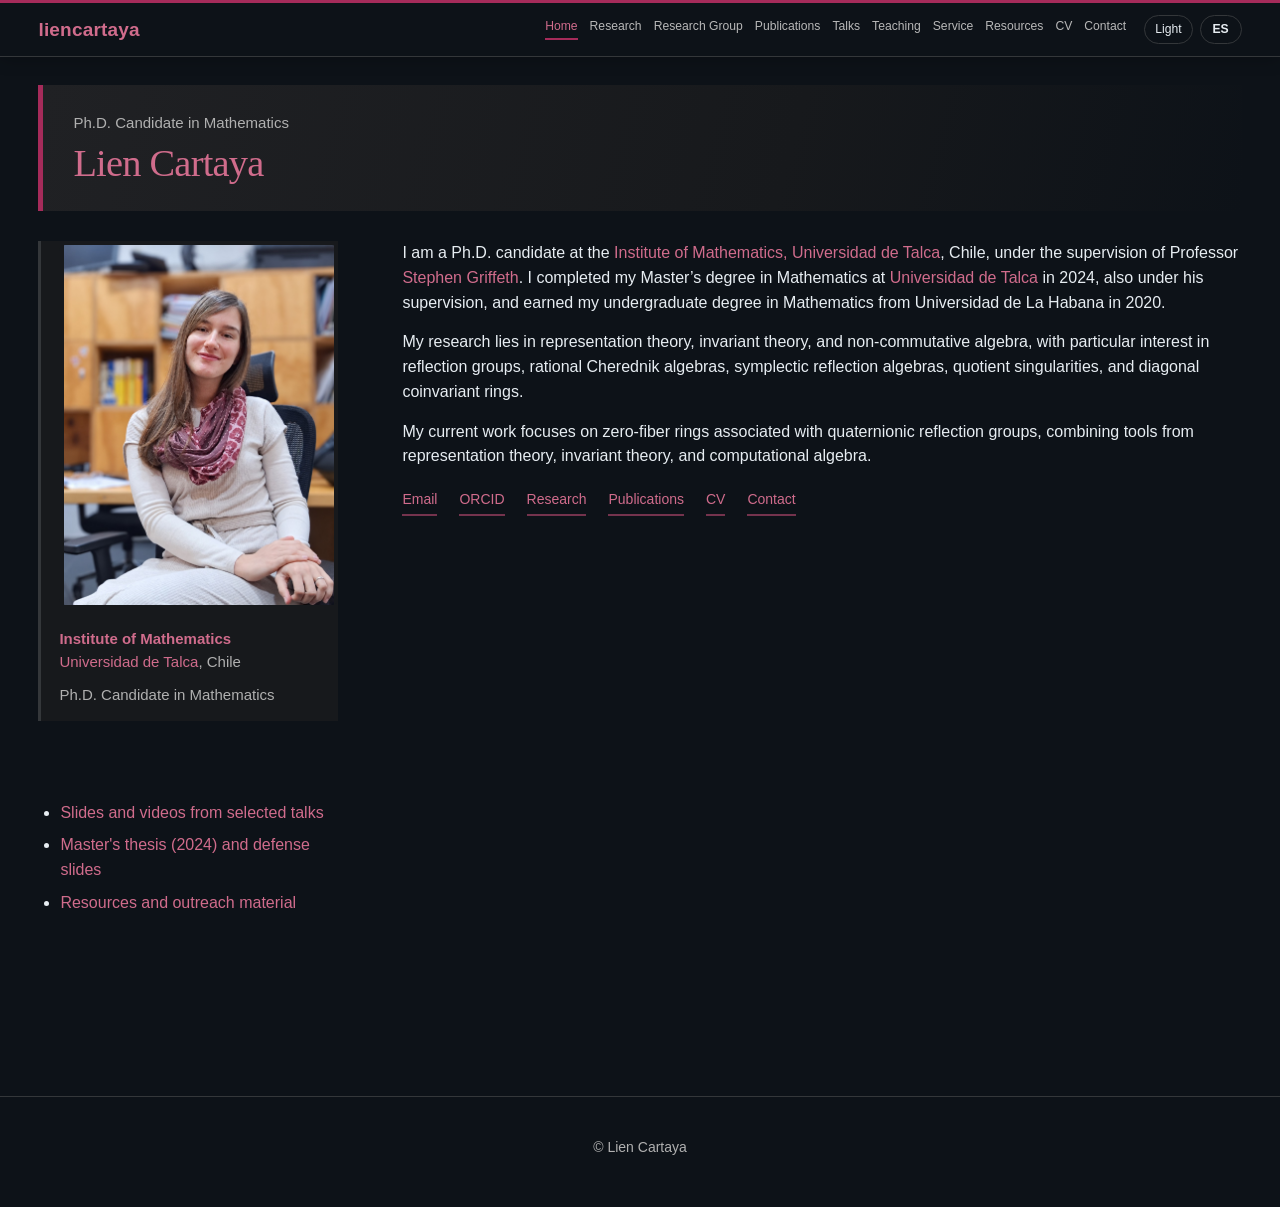
==== index.html @ aea5f47a "Fix Contact header image and neutralize teal accents" ====
<!DOCTYPE html>
<html lang="en" data-theme="dark">
<head>
  <meta charset="UTF-8">
  <meta name="viewport" content="width=device-width, initial-scale=1.0">

  <title>liencartaya</title>

  <meta name="description" content="Personal academic website of Lien Cartaya.">
  <meta name="author" content="Lien Cartaya">
  <meta name="robots" content="index, follow">

  <link rel="canonical" href="https://liencartaya.github.io/">
  <link rel="stylesheet" href="style.css?v=31">
  <link rel="icon" type="image/png" href="assets/favicon-flower.png?v=3">
  <link rel="shortcut icon" type="image/png" href="assets/favicon-flower.png?v=3">
</head>

<body>

<header class="site-header">
  <div class="container topbar">
    <a class="site-name" href="index.html">liencartaya</a>

    <nav class="nav" aria-label="Main navigation">
      <a class="active" href="index.html">Home</a>
      <a href="research.html">Research</a>
      <a href="research-group.html">Research Group</a>
      <a href="publications.html">Publications</a>
      <a href="talks.html">Talks</a>
      <a href="teaching.html">Teaching</a>
      <a href="service.html">Service</a>
      <a href="resources.html">Resources</a>
      <a href="cv.html">CV</a>
      <a href="contact.html">Contact</a>
    </nav>
    <div class="site-controls" aria-label="Site preferences">
      <button class="site-control" type="button" data-theme-toggle>Light</button>
      <button class="site-control language-toggle" type="button" data-language-toggle aria-label="Switch language to Spanish">ES</button>
    </div>
  </div>
</header>

<main class="container page">

  <section class="page-hero home-hero home-hero-title">
    

    <div class="home-hero-text">
      <p>Ph.D. Candidate in Mathematics</p>
      <h1>Lien Cartaya</h1>
    </div>
  </section>

  <section class="home-grid">

    <aside class="home-card">

      <div class="home-photo-carousel" aria-label="Photo gallery">
        <img src="assets/home/lien-office-portrait.jpg" alt="Lien seated in her office, with the background softly out of focus" loading="lazy" decoding="async">
        <img src="assets/home/home-photo-2.jpg" alt="Lien Cartaya photo 2" loading="lazy" decoding="async">
        <img src="assets/home/home-photo-3.jpg" alt="Lien Cartaya photo 3" loading="lazy" decoding="async">
      </div>

      <p>
        <strong><a href="https://inst-mat.utalca.cl/">Institute of Mathematics</a></strong><br>
        <a href="https://inst-mat.utalca.cl/">Universidad de Talca</a>, Chile
      </p>

      <p>
        Ph.D. Candidate in Mathematics
      </p>

    </aside>

   <section class="home-text">
  <p>
    I am a Ph.D. candidate at the <a href="https://inst-mat.utalca.cl/">Institute of Mathematics, Universidad de Talca</a>, Chile,
    under the supervision of Professor <a href="http://mail-inst-mat.utalca.cl/~sgriffeth/">Stephen Griffeth</a>. I completed my Master’s degree
    in Mathematics at <a href="https://inst-mat.utalca.cl/">Universidad de Talca</a> in 2024, also under his supervision, and earned
    my undergraduate degree in Mathematics from Universidad de La Habana in 2020.
  </p>

  <p>
    My research lies in representation theory, invariant theory, and non-commutative algebra,
    with particular interest in reflection groups, rational Cherednik algebras, symplectic
    reflection algebras, quotient singularities, and diagonal coinvariant rings.
  </p>

  <p>
    My current work focuses on zero-fiber rings associated with quaternionic reflection groups,
    combining tools from representation theory, invariant theory, and computational algebra.
  </p>

  <div class="home-links">
    <a href="mailto:liencartaya98@gmail.com">Email</a>
    <a href="https://orcid.org/0009-0000-2463-978X">ORCID</a>
    <a href="research.html">Research</a>
    <a href="publications.html">Publications</a>
    <a href="assets/cv-lien-cartaya.pdf">CV</a>
    <a href="contact.html">Contact</a>
  </div>
</section>

  <section class="section narrow">

    <ul class="link-list">
      <li><a href="talks.html">Slides and videos from selected talks</a></li>
      <li><a href="publications.html#thesis">Master's thesis (2024) and defense slides</a></li>
      <li><a href="resources.html">Resources and outreach material</a></li>
    </ul>
  </section>

</main>

<footer class="footer">
  <div class="container">
    <p>© Lien Cartaya</p>
  </div>
</footer>

  <script src="site-settings.js?v=2" defer></script>
</body>
</html>
---- style.css ----
:root {
  --bg: #ffffff;
  --text: #202124;
  --muted: #5f6368;
  --accent: #a52b5a;
  --accent-dark: #842044;
  --line: #dadce0;
  --soft: #f3f3f3;
}

* {
  box-sizing: border-box;
}

html {
  scroll-behavior: smooth;
}

body {
  margin: 0;
  font-family: Arial, Helvetica, sans-serif;
  color: var(--text);
  background: var(--bg);
  line-height: 1.65;
  font-size: 16px;
}

.container {
  width: min(1040px, 92%);
  margin: 0 auto;
}

a {
  color: var(--accent-dark);
  text-decoration: none;
}

a:hover {
  text-decoration: underline;
}

/* Top navigation */

.site-header {
  background: #ffffff;
  border-bottom: 1px solid var(--line);
  padding: 12px 0;
  position: sticky;
  top: 0;
  z-index: 1000;
}

.topbar {
  display: flex;
  justify-content: space-between;
  align-items: center;
  gap: 24px;
}

.site-name {
  color: var(--text);
  font-size: 19px;
  font-weight: 500;
  letter-spacing: 0.01em;
  white-space: nowrap;
}

.site-name:hover {
  color: var(--accent-dark);
  text-decoration: none;
}

.nav {
  display: flex;
  flex-wrap: wrap;
  justify-content: flex-end;
  gap: 6px 14px;
}

.nav a {
  font-size: 11.5px;
  color: var(--muted);
  font-weight: 500;
  text-transform: uppercase;
  letter-spacing: 0.035em;
  line-height: 1.2;
}

.nav a:hover,
.nav a.active {
  color: var(--accent-dark);
  text-decoration: none;
}

/* General page layout */

.page {
  padding: 22px 0 58px;
}

.section {
  padding: 0 0 30px;
  margin-bottom: 32px;
  border-bottom: 1px solid var(--line);
}

.section:last-child {
  border-bottom: none;
}

.narrow {
  max-width: 820px;
}

.section h2 {
  margin: 0 0 16px;
  font-size: 27px;
  font-weight: 400;
  color: var(--text);
}

.section h3,
.year-heading {
  margin: 24px 0 10px;
  font-size: 20px;
  font-weight: 500;
  color: var(--text);
}

.section p {
  margin-top: 0;
  margin-bottom: 14px;
}

ul {
  padding-left: 22px;
}

li {
  margin-bottom: 8px;
}

.link-list {
  margin-top: 16px;
}

/* Page hero images */

.page-hero {
  position: relative;
  margin: 0 0 30px;
  height: 132px;
  overflow: hidden;
  border-radius: 4px;
  background: var(--soft);
}

.page-hero::after {
  content: "";
  position: absolute;
  inset: 0;
  background: rgba(0, 0, 0, 0.22);
  pointer-events: none;
}

.page-hero img {
  width: 100%;
  height: 100%;
  object-fit: cover;
  object-position: center;
  display: block;
}

.hero-title {
  position: absolute;
  z-index: 1;
  top: 50%;
  left: 50%;
  width: 92%;
  transform: translate(-50%, -50%);
  margin: 0;
  color: #ffffff;
  font-size: 34px;
  font-weight: 400;
  letter-spacing: 0.03em;
  text-align: center;
  line-height: 1.15;
  text-shadow: 0 2px 8px rgba(0, 0, 0, 0.55);
}

/* Home */

.home-hero {
  height: 150px;
}

.home-hero::after {
  background: rgba(0, 0, 0, 0.28);
}

.home-hero-title {
  display: flex;
  align-items: center;
  justify-content: center;
}

.home-hero-text {
  position: absolute;
  z-index: 2;
  text-align: center;
  color: #ffffff;
  width: fit-content;
  max-width: 90%;
  left: 50%;
  top: 50%;
  transform: translate(-50%, -50%);
  text-shadow: 0 3px 10px rgba(0, 0, 0, 0.75);
  background: rgba(0, 0, 0, 0.22);
  padding: 10px 18px;
  border-radius: 8px;
}

.home-hero-text p {
  margin: 0 0 6px;
  font-size: 15px;
  text-transform: uppercase;
  letter-spacing: 0.08em;
}

.home-hero-text h1 {
  margin: 0;
  font-size: 36px;
  font-weight: 400;
  letter-spacing: 0.03em;
  line-height: 1.15;
}

.home-grid {
  display: grid;
  grid-template-columns: 340px minmax(0, 1fr);
  gap: 48px;
  align-items: start;
  margin-bottom: 44px;
}

.home-card {
  width: 100%;
  max-width: 340px;
  border: 1px solid var(--line);
  padding: 16px;
  border-radius: 8px;
  background: #ffffff;
}

.home-photo-carousel {
  display: flex;
  overflow-x: auto;
  gap: 12px;
  scroll-snap-type: x mandatory;
  padding-bottom: 8px;
  margin-bottom: 14px;
}

.home-photo-carousel img {
  flex: 0 0 100%;
  width: 100%;
  height: auto;
  max-height: 360px;
  object-fit: contain;
  object-position: center;
  scroll-snap-align: start;
  border-radius: 6px;
  background: var(--soft);
}

.home-photo-carousel::-webkit-scrollbar {
  height: 7px;
}

.home-photo-carousel::-webkit-scrollbar-track {
  background: #f0f0f0;
  border-radius: 10px;
}

.home-photo-carousel::-webkit-scrollbar-thumb {
  background: #c9c9c9;
  border-radius: 10px;
}

.home-card p {
  margin: 10px 0;
  color: var(--muted);
  font-size: 15px;
}

.home-text {
  max-width: 680px;
}

.home-text p {
  margin-top: 0;
  margin-bottom: 15px;
}

.home-links {
  margin-top: 20px;
  display: flex;
  flex-wrap: wrap;
  gap: 10px 14px;
}

.home-links a {
  display: inline-block;
  padding: 6px 10px;
  border: 1px solid var(--line);
  border-radius: 4px;
  color: var(--accent-dark);
  font-size: 14px;
}

.home-links a:hover {
  background: var(--soft);
  text-decoration: none;
}

/* Entries */

.entry {
  display: grid;
  grid-template-columns: 110px minmax(0, 1fr);
  gap: 22px;
  padding: 14px 0;
  border-bottom: 1px solid #eeeeee;
}

.entry:last-child {
  border-bottom: none;
}

.entry-date {
  margin: 0;
  color: var(--muted);
  font-size: 15px;
}

.entry p {
  margin: 0;
}

.entry strong {
  font-weight: 600;
}

/* Service entry with side photo */

.service-entry-with-side-photo {
  grid-template-columns: 110px minmax(0, 1fr);
}

.service-entry-main {
  display: grid;
  grid-template-columns: minmax(0, 1fr) 240px;
  gap: 24px;
  align-items: start;
}

.service-entry-text p {
  margin: 0;
}

.service-entry-main img {
  width: 100%;
  height: 150px;
  display: block;
  object-fit: cover;
  object-position: center 75%;
  border-radius: 8px;
}

/* Publications */

.publication {
  padding: 12px 0 12px 18px;
  border-left: 4px solid var(--accent);
  background: transparent;
}

.publication p {
  margin: 6px 0;
}

/* Buttons */

.button {
  display: inline-block;
  padding: 8px 14px;
  border: 1px solid var(--accent-dark);
  border-radius: 4px;
  color: var(--accent-dark);
  font-weight: 500;
}

.button:hover {
  background: var(--accent-dark);
  color: white;
  text-decoration: none;
}

/* Research group photos */

.group-gallery {
  max-width: 900px;
  margin: 24px auto 36px;
}

.group-gallery h2 {
  margin-bottom: 22px;
}

.group-photo-grid {
  display: grid;
  grid-template-columns: repeat(2, minmax(0, 1fr));
  gap: 26px;
  align-items: start;
  margin-top: 20px;
}

.group-photo-card {
  margin: 0;
  border: 1px solid var(--line);
  border-radius: 8px;
  background: #ffffff;
  overflow: hidden;
}

.group-photo-card img {
  width: 100%;
  height: 260px;
  display: block;
  object-fit: contain;
  object-position: center top;
  background: #f3f3f3;
  border-radius: 0;
}

.group-photo-card figcaption {
  margin: 0;
  padding: 12px 14px 14px;
  color: var(--muted);
  font-size: 14px;
  line-height: 1.45;
}

.caption-title {
  display: block;
  color: var(--text);
  font-weight: 500;
  margin-bottom: 3px;
}

.caption-names {
  display: block;
}

/* Compatibility: hide old duplicated page-title if a file still has one */

.page-title {
  display: none;
}

/* Footer */

.footer {
  border-top: 1px solid var(--line);
  padding: 26px 0 34px;
  text-align: center;
  color: var(--muted);
  font-size: 14px;
}

/* Responsive */

@media (max-width: 1100px) {
  .service-entry-with-side-photo {
    grid-template-columns: 1fr;
    gap: 6px;
  }

  .service-entry-main {
    grid-template-columns: 1fr;
    gap: 14px;
  }

  .service-entry-main img {
    width: 100%;
    max-width: 520px;
    height: auto;
    object-fit: contain;
    object-position: center;
  }
}

@media (max-width: 900px) {
  .topbar {
    align-items: flex-start;
    flex-direction: column;
    gap: 10px;
  }

  .nav {
    justify-content: flex-start;
  }

  .home-grid {
    grid-template-columns: 1fr;
    gap: 28px;
  }

  .home-card {
    max-width: 360px;
  }

  .entry {
    grid-template-columns: 1fr;
    gap: 4px;
  }
}

@media (max-width: 760px) {
  .page {
    padding-top: 18px;
  }

  .page-hero {
    height: 105px;
    margin-bottom: 26px;
  }

  .home-hero {
    height: 120px;
  }

  .hero-title {
    font-size: 27px;
  }

  .home-hero-text p {
    font-size: 12px;
  }

  .home-hero-text h1 {
    font-size: 29px;
  }

  .group-gallery {
    max-width: 100%;
  }

  .group-photo-grid {
    grid-template-columns: 1fr;
    gap: 24px;
  }

  .group-photo-card img {
    height: auto;
    max-height: none;
  }
}

@media (max-width: 560px) {
  body {
    font-size: 15px;
  }

  .site-header {
    padding: 11px 0;
  }

  .site-name {
    font-size: 18px;
  }

  .nav {
    gap: 6px 11px;
  }

  .nav a {
    font-size: 11px;
  }

  .section h2 {
    font-size: 25px;
  }

  .home-text h1 {
    font-size: 30px;
  }

  .group-photo-card figcaption {
    font-size: 14px;
  }
}

/* Blue editorial styling inspired by the reference site. */
:root {
  --bg: #ffffff;
  --text: #202124;
  --muted: #5f6368;
  --accent: #a52b5a;
  --accent-dark: #842044;
  --line: #dadce0;
  --soft: #f3f3f3;
}

body { color: var(--text); line-height: 1.55; }
a { color: var(--accent-dark); }
a:hover { color: var(--accent); }
.site-header {
  border-top: 3px solid var(--accent);
  border-bottom-color: var(--line);
  box-shadow: 0 2px 12px rgba(20, 58, 92, .035);
}
.site-name { color: var(--accent-dark); font-weight: 650; }
.nav { gap: 8px 15px; }
.nav a {
  color: #5f6368;
  font-size: .82rem;
  text-transform: none;
  letter-spacing: 0;
  padding: 0 0 4px;
  border-bottom: 2px solid transparent;
}
.nav a:hover, .nav a.active {
  color: var(--accent-dark);
  border-bottom-color: var(--accent);
  text-decoration: none;
}
.page-hero:not(.contact-hero) {
  height: auto;
  min-height: 0;
  overflow: visible;
  border-radius: 0;
  border-left: 4px solid var(--accent);
  background: linear-gradient(105deg, #f0f0f0 0%, #fafafa 55%, #ffffff 100%);
  padding: 22px 24px;
  margin-bottom: 30px;
}
.page-hero:not(.contact-hero)::after { display: none; }
.page-hero:not(.contact-hero) .hero-title {
  position: static;
  width: auto;
  transform: none;
  color: var(--accent-dark);
  text-align: left;
  text-shadow: none;
  font-family: Georgia, "Times New Roman", serif;
  font-size: clamp(1.65rem, 3vw, 2.3rem);
  letter-spacing: -.02em;
  font-weight: 500;
}
.home-hero {
  height: auto;
  min-height: 0;
  justify-content: flex-start;
  border-left: 4px solid var(--accent);
  border-radius: 0;
  background: linear-gradient(105deg, #f0f0f0 0%, #fafafa 55%, #ffffff 100%);
  padding: 24px;
}
.home-hero::after { display: none; }
.home-hero-text {
  position: static;
  left: auto;
  top: auto;
  transform: none;
  max-width: none;
  width: auto;
  padding: 0;
  background: transparent;
  color: var(--accent-dark);
  text-align: left;
  text-shadow: none;
}
.home-hero-text p {
  color: var(--muted);
  font-size: .94rem;
  text-transform: none;
  letter-spacing: 0;
}
.home-hero-text h1 {
  color: var(--accent-dark);
  font-family: Georgia, "Times New Roman", serif;
  font-size: clamp(1.75rem, 3vw, 2.4rem);
  font-weight: 500;
  letter-spacing: -.02em;
}
.home-grid { grid-template-columns: minmax(190px, 250px) minmax(0, 1fr); gap: 38px; }
.home-card {
  max-width: none;
  border: 0;
  border-left: 3px solid var(--line);
  border-radius: 0;
  padding: 4px 0 4px 18px;
}
.home-card p { color: var(--muted); }
.home-text { max-width: 760px; }
.home-links { gap: 12px 22px; }
.home-links a {
  padding: 0 0 3px;
  border: 0;
  border-bottom: 2px solid #dca4b8;
  border-radius: 0;
  color: var(--accent-dark);
}
.home-links a:hover { background: transparent; border-bottom-color: var(--accent-dark); }
.section h2 {
  display: flex;
  align-items: center;
  gap: 12px;
  color: var(--accent-dark);
  font-family: Georgia, "Times New Roman", serif;
  font-size: 1.45rem;
  font-weight: 500;
}
.section h2::before {
  content: "";
  display: inline-block;
  flex: 0 0 4px;
  width: 4px;
  height: 1.05em;
  border-radius: 2px;
  background: var(--accent);
}
.section h3, .year-heading {
  color: var(--text);
  font-family: Georgia, "Times New Roman", serif;
  font-weight: 500;
}
.entry-date { color: var(--accent-dark); font-weight: 650; }
.publication { border-left-color: var(--accent); background: transparent; }
.group-gallery { margin-top: 12px; }
.group-photo-grid { grid-template-columns: 1fr; gap: 0; margin-top: 0; }
.group-photo-card {
  border: 0;
  border-bottom: 1px solid var(--line);
  border-radius: 0;
  background: transparent;
  padding: 12px 0;
}
.group-photo-card figcaption { padding: 0; }
.caption-title { color: var(--text); font-family: Georgia, "Times New Roman", serif; }
.footer { color: var(--muted); }
@media (max-width: 900px) {
  .home-grid { grid-template-columns: 1fr; gap: 24px; }
  .home-card { max-width: 360px; }
}
@media (max-width: 760px) {
  .page-hero:not(.contact-hero) { padding: 18px 16px; }
  .home-hero { padding: 20px 16px; }
}


/* Dark editorial theme and a wider, horizontal page frame. */
:root {
  color-scheme: light;
  --bg: #ffffff;
  --text: #202124;
  --muted: #5f6368;
  --accent: #a52b5a;
  --accent-dark: #842044;
  --line: #d8d8d8;
  --soft: #f3f3f3;
}
:root[data-theme="dark"] {
  color-scheme: dark;
  --bg: #0d1218;
  --text: #e7edf2;
  --muted: #b0b0b0;
  --accent: #a52b5a;
  --accent-dark: #d06c8c;
  --line: #34373a;
  --soft: #17191c;
}
body {
  background: var(--bg);
  color: var(--text);
  transition: background-color .2s ease, color .2s ease;
}
.container { width: min(1260px, 94%); }
.site-header {
  background: var(--bg);
  border-bottom-color: var(--line);
}
.topbar {
  flex-wrap: nowrap;
  align-items: center;
  gap: 18px;
}
.site-name { flex: 0 0 auto; }
.nav {
  flex: 1 1 auto;
  min-width: 0;
  flex-wrap: nowrap;
  justify-content: flex-end;
  gap: 7px 12px;
}
.nav a {
  white-space: nowrap;
  font-size: .76rem;
}
.site-controls {
  display: flex;
  flex: 0 0 auto;
  align-items: center;
  gap: 7px;
}
.site-control {
  appearance: none;
  border: 1px solid var(--line);
  border-radius: 999px;
  padding: 6px 10px;
  background: transparent;
  color: var(--text);
  font: inherit;
  font-size: .76rem;
  line-height: 1.2;
  cursor: pointer;
}
.site-control:hover {
  border-color: var(--accent);
  color: var(--accent-dark);
}
.site-control:focus-visible {
  outline: 2px solid var(--accent);
  outline-offset: 2px;
}
.language-toggle { min-width: 42px; font-weight: 700; }
.page { padding-top: 28px; }
.narrow { max-width: none; }
.entry { grid-template-columns: 150px minmax(0, 1fr); }
.home-grid {
  grid-template-columns: minmax(240px, 300px) minmax(0, 1fr);
  gap: clamp(30px, 5vw, 64px);
}
.home-card { max-width: none; }
.home-text { max-width: 900px; }
.page-hero:not(.contact-hero) {
  border-left-width: 5px;
  padding: 26px 30px;
}
.group-gallery { max-width: none; }
.group-photo-grid { grid-template-columns: repeat(2, minmax(0, 1fr)); gap: 28px; }
.group-photo-card {
  border: 1px solid var(--line);
  border-radius: 8px;
  background: var(--bg);
  overflow: hidden;
}
.group-photo-card figcaption { padding: 12px 14px; }
:root[data-theme="dark"] .site-header {
  border-top-color: var(--accent);
  box-shadow: 0 2px 16px rgba(0,0,0,.24);
}
:root[data-theme="dark"] .nav a { color: #b8b8b8; }
:root[data-theme="dark"] .nav a:hover,
:root[data-theme="dark"] .nav a.active { color: var(--accent-dark); }
:root[data-theme="dark"] .page-hero:not(.contact-hero) {
  background: linear-gradient(105deg, #202124 0%, #17191c 62%, #0d1218 100%);
}
:root[data-theme="dark"] .home-card {
  background: #17191c;
  border-color: var(--line);
}
:root[data-theme="dark"] .entry { border-bottom-color: var(--line); }
:root[data-theme="dark"] .group-photo-card img {
  background: #17191c;
}
:root[data-theme="dark"] .group-photo-card { background: var(--bg); }
:root[data-theme="dark"] .publication { background: transparent; }
:root[data-theme="dark"] .home-links a { border-bottom-color: #74334d; }
:root[data-theme="dark"] .contact-hero::after { background: rgba(0,0,0,.38); }
@media (max-width: 1120px) {
  .topbar { flex-wrap: wrap; }
  .nav {
    order: 3;
    flex: 1 0 100%;
    justify-content: flex-start;
    flex-wrap: wrap;
  }
  .site-controls { margin-left: auto; }
}
@media (max-width: 760px) {
  .topbar { gap: 10px 14px; }
  .nav { gap: 8px 13px; }
  .page { padding-top: 20px; }
  .entry { grid-template-columns: 1fr; gap: 5px; }
  .group-photo-grid { grid-template-columns: 1fr; }
}
@media (prefers-reduced-motion: reduce) {
  *, *::before, *::after { scroll-behavior: auto !important; transition-duration: .01ms !important; }
}


/* Contact uses the submitted books-and-flowers photo as its only image. */
.contact-hero { height: 270px; }
.contact-hero img { object-position: center 70%; }
@media (max-width: 760px) {
  .contact-hero { height: 190px; }
}
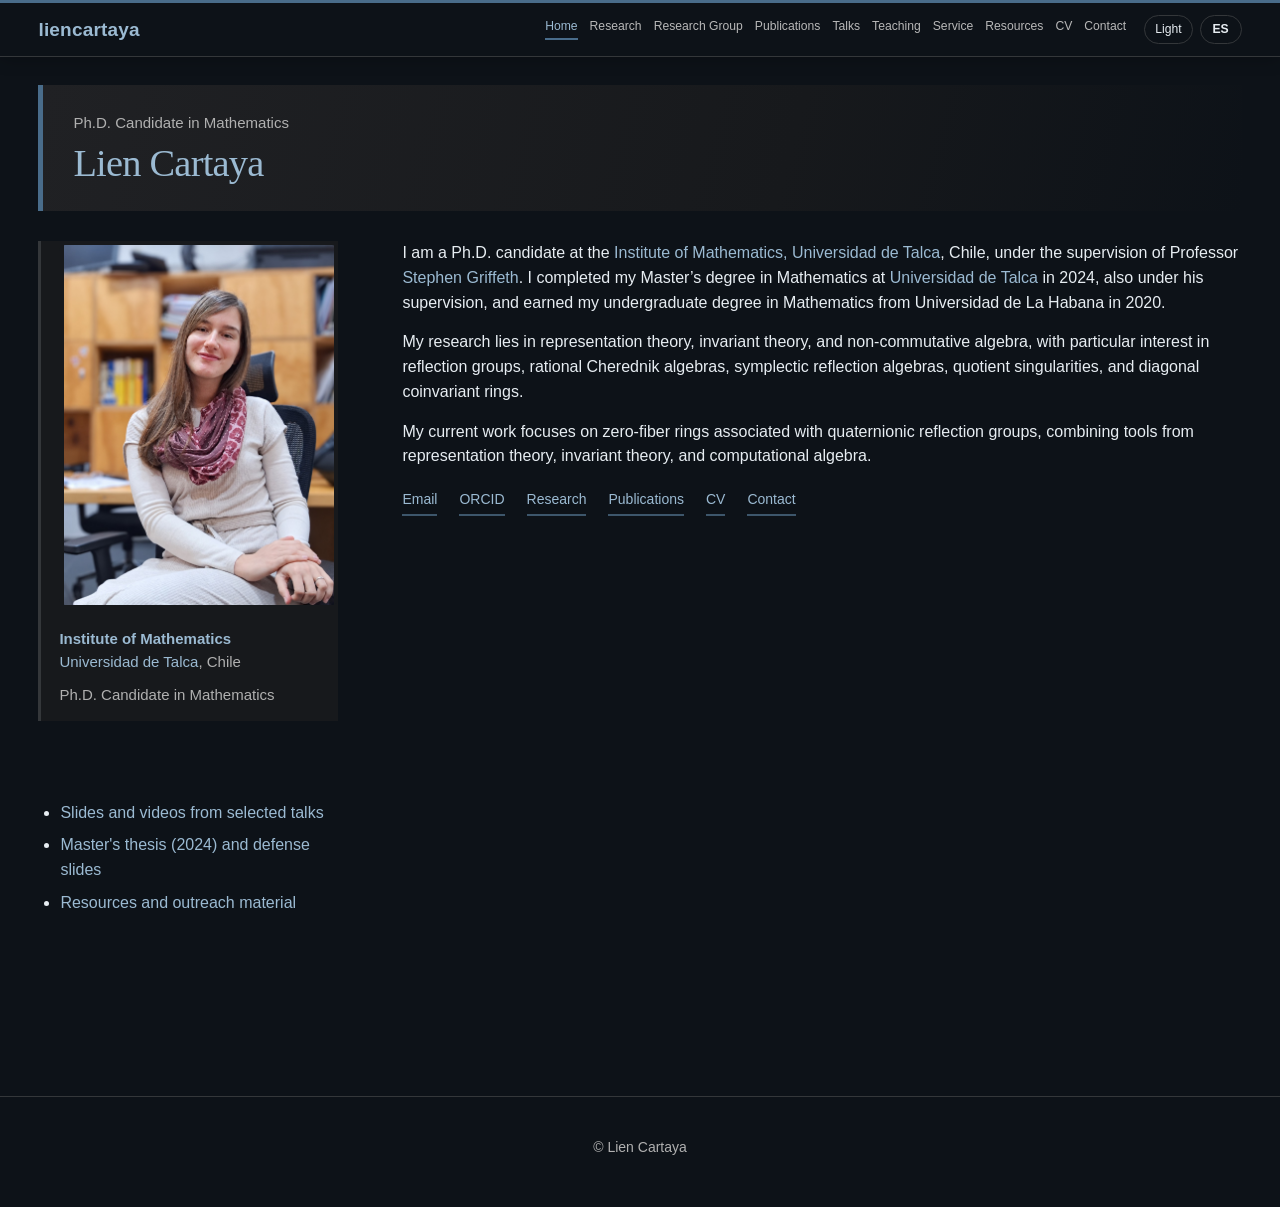
==== commit f7213472: "Stack Home content on mobile and apply slate-blue palette" ====
--- a/index.html
+++ b/index.html
@@ -11,7 +11,7 @@
   <meta name="robots" content="index, follow">
 
   <link rel="canonical" href="https://liencartaya.github.io/">
-  <link rel="stylesheet" href="style.css?v=31">
+  <link rel="stylesheet" href="style.css?v=34">
   <link rel="icon" type="image/png" href="assets/favicon-flower.png?v=3">
   <link rel="shortcut icon" type="image/png" href="assets/favicon-flower.png?v=3">
 </head>
--- a/style.css
+++ b/style.css
@@ -2,8 +2,8 @@
   --bg: #ffffff;
   --text: #202124;
   --muted: #5f6368;
-  --accent: #a52b5a;
-  --accent-dark: #842044;
+  --accent: #496C8A;
+  --accent-dark: #304D67;
   --line: #dadce0;
   --soft: #f3f3f3;
 }
@@ -606,8 +606,8 @@
   --bg: #ffffff;
   --text: #202124;
   --muted: #5f6368;
-  --accent: #a52b5a;
-  --accent-dark: #842044;
+  --accent: #496C8A;
+  --accent-dark: #304D67;
   --line: #dadce0;
   --soft: #f3f3f3;
 }
@@ -708,7 +708,7 @@
 .home-links a {
   padding: 0 0 3px;
   border: 0;
-  border-bottom: 2px solid #dca4b8;
+  border-bottom: 2px solid #9BB3C7;
   border-radius: 0;
   color: var(--accent-dark);
 }
@@ -766,8 +766,8 @@
   --bg: #ffffff;
   --text: #202124;
   --muted: #5f6368;
-  --accent: #a52b5a;
-  --accent-dark: #842044;
+  --accent: #496C8A;
+  --accent-dark: #304D67;
   --line: #d8d8d8;
   --soft: #f3f3f3;
 }
@@ -776,8 +776,8 @@
   --bg: #0d1218;
   --text: #e7edf2;
   --muted: #b0b0b0;
-  --accent: #a52b5a;
-  --accent-dark: #d06c8c;
+  --accent: #496C8A;
+  --accent-dark: #9BBAD2;
   --line: #34373a;
   --soft: #17191c;
 }
@@ -877,7 +877,7 @@
 }
 :root[data-theme="dark"] .group-photo-card { background: var(--bg); }
 :root[data-theme="dark"] .publication { background: transparent; }
-:root[data-theme="dark"] .home-links a { border-bottom-color: #74334d; }
+:root[data-theme="dark"] .home-links a { border-bottom-color: #3D566B; }
 :root[data-theme="dark"] .contact-hero::after { background: rgba(0,0,0,.38); }
 @media (max-width: 1120px) {
   .topbar { flex-wrap: wrap; }
@@ -902,8 +902,22 @@
 
 
 /* Contact uses the submitted books-and-flowers photo as its only image. */
-.contact-hero { height: 270px; }
-.contact-hero img { object-position: center 70%; }
+.contact-hero { height: 220px; margin-bottom: 18px; }
+.contact-hero img { object-position: center 40%; }
+.contact-details { padding-bottom: 0; margin-bottom: 0; border-bottom: 0; }
+.contact-details p { margin-bottom: 8px; }
+.contact-details p:last-child { margin-bottom: 0; }
 @media (max-width: 760px) {
-  .contact-hero { height: 190px; }
-}
+  .contact-hero { height: 160px; margin-bottom: 14px; }
+  .contact-details p { margin-bottom: 6px; }
+}
+
+
+/* Stack the home photo above its introduction on mobile and small tablets. */
+@media (max-width: 900px) {
+  .home-grid {
+    grid-template-columns: minmax(0, 1fr);
+    gap: 24px;
+  }
+  .home-card, .home-text { max-width: none; }
+}
